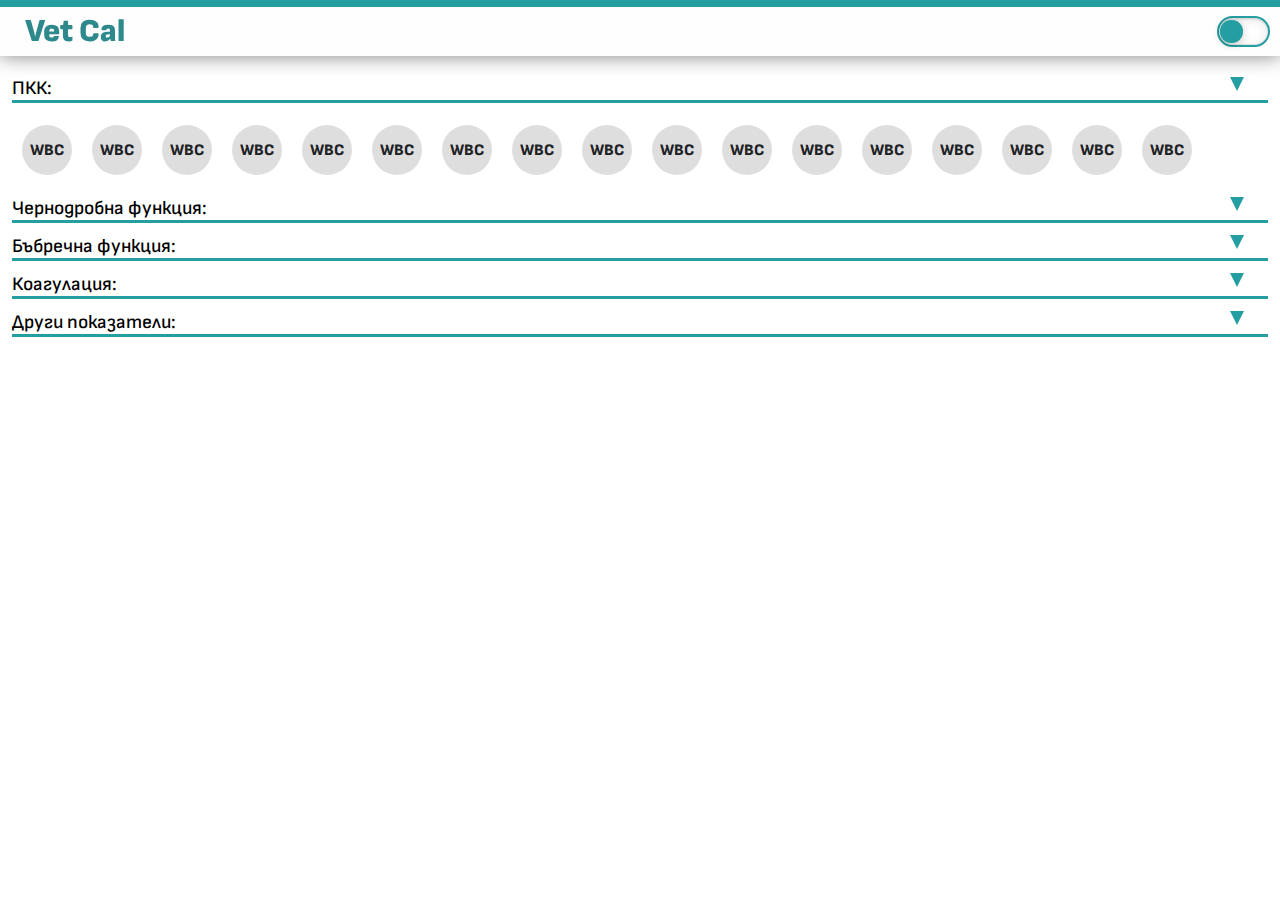
==== blood-analysis/blood-analysis.html @ f48bb6d6 "Blood analysis style done" ====
<!DOCTYPE html>
<html lang="en">
<head>
    <meta charset="UTF-8">
    <meta name="viewport" content="width=device-width, initial-scale=1.0">
    <title>Vet Cal</title>
    <link rel="stylesheet" href="./../css/style.css">
    <link rel="stylesheet" href="./../css/calculate-drug.css">
    <link rel="stylesheet" href="./blood-panel.css">
    <link rel="stylesheet" href="https://cdn.jsdelivr.net/npm/swiper@10/swiper-bundle.min.css"/>
    <link rel="stylesheet" href="https://cdnjs.cloudflare.com/ajax/libs/font-awesome/6.1.2/css/all.min.css" integrity="sha512-1sCRPdkRXhBV2PBLUdRb4tMg1w2YPf37qatUFeS7zlBy7jJI8Lf4VHwWfZZfpXtYSLy85pkm9GaYVYMfw5BC1A==" crossorigin="anonymous" referrerpolicy="no-referrer" />
    
</head>

<body>

    <header>
        <div id="header-container">
                    <div id="header-logo">Vet Cal</div>

        <div id="dark-mode-toggle" class="dark-mode-btn">
            <div class="dark-mode--indicator">
              <div class="dark-mode--icon-container">
                <i class="dark-mode--icon fa-solid"></i>
              </div>
            </div>
        </div>

        </div>

    </header>

    <div class="behind-header"></div>

    <div id="blood-panel-container">
        <div class="panel">ПКК:</div>
        <div id="cbc-panel">
            <div id="wbc-info">
                <div class="panel-index">WBC</div>
                <!-- <div class="panel-index-info">Левкоцити (бели кръвни клетки)</div>
                <div>Значение значение значение</div>
                <div class="panel-elevated">
                    - инфекция
                    <br>
                    - възпаление
                    <br>
                    - стрес
                    <br>
                    - алергии (повишение на еозинофили)
                    <br>
                    - някои лекарства (като кортикостероиди)
                    </div>
                <div class="panel-lowered">
                    - увреждания на костния мозък
                    <br>
                    - вирусни инфекции
                    <br>
                    - силни инфекции
                    <br>
                    - автоимунни заболявания
                    <br>
                    - дефицити на хр. в-ва;
                    <br>
                    - някои лекарства
                </div> -->
            </div>
            <div id="wbc-info">
                <div class="panel-index">WBC</div>
            </div>
            <div id="wbc-info">
                <div class="panel-index">WBC</div>
            </div>
            <div id="wbc-info">
                <div class="panel-index">WBC</div>
            </div>
            <div id="wbc-info">
                <div class="panel-index">WBC</div>
            </div>
            <div id="wbc-info">
                <div class="panel-index">WBC</div>
            </div>
            <div id="wbc-info">
                <div class="panel-index">WBC</div>
            </div>
            <div id="wbc-info">
                <div class="panel-index">WBC</div>
            </div>
            <div id="wbc-info">
                <div class="panel-index">WBC</div>
            </div>
            <div id="wbc-info">
                <div class="panel-index">WBC</div>
            </div>
            <div id="wbc-info">
                <div class="panel-index">WBC</div>
            </div>
            <div id="wbc-info">
                <div class="panel-index">WBC</div>
            </div>
            <div id="wbc-info">
                <div class="panel-index">WBC</div>
            </div>
            <div id="wbc-info">
                <div class="panel-index">WBC</div>
            </div>
            <div id="wbc-info">
                <div class="panel-index">WBC</div>
            </div>
            <div id="wbc-info">
                <div class="panel-index">WBC</div>
            </div>
            <div id="wbc-info">
                <div class="panel-index">WBC</div>
            </div>
        </div>
        <div class="panel">Чернодробна функция:</div>
        <div class="panel">Бъбречна функция:</div>
        <div class="panel">Коагулация:</div>
        <div class="panel">Други показатели:</div>
    </div>

   

    <script
        src="https://code.jquery.com/jquery-3.7.0.slim.js"
        integrity="sha256-7GO+jepT9gJe9LB4XFf8snVOjX3iYNb0FHYr5LI1N5c="
        crossorigin="anonymous"></script>
        <script src="https://cdn.jsdelivr.net/npm/swiper@10/swiper-bundle.min.js"></script>
    <script src="./../dark-mode.js"></script>

    <script src="./blood-analysis.js"></script>
</body>
</html>
---- css/style.css ----
@font-face {
  font-family: "SofiaSans-VariableFont_wght";
  src: url(./fonts/SofiaSans-VariableFont_wght.ttf);
}


* {
  box-sizing: border-box;
  margin: 0px;
  font-family: SofiaSans-VariableFont_wght;
  /* ПРОТИВ КОПИРАНЕ:
    user-select: none;
  -moz-user-select: none;
  -webkit-user-select: none; */
  color: var(--text-color);
  /* transition: background 0.8s, color 0.8s; */
}

:root {
  --background-color: #dce0e0;
  --background-color-breadcrumb: #dce0e0;
  --background-color-h1: #2d898b;
  --background-color-h1-mobile: #e05a05;
  --background-color-h2: #ff4000;
  --text-color-h1:#fefefe;
  --text-color-h2:#ff4000;
  --border-bottom-h2: #bdc0c0;

  --background-color-footer: #202124;

  --background-color-header-mobile: #ffffff;
  --background-color-content-mobile: #ffffff;
  --background-color-header-section-mobile: #e1dddd;
  --background-color-mobile-navigation: #efefef;

  --background-color-button: #f78104;
  --background-color-gray: #778383;
  --background-color-scroll-indicator: #b8b8b8;

  --shadow-color-article: #969696;

  --header-color: #fefefe;
  --header-color-logo: #fefefe;
  --header-border-color: #249ea0;

  --text-color: #000000;
  --text-color-invert: #ffffff;
  --text-color-light: #cecece;
  --text-color-footer: #dce0e0;
  --text-color-calendar: #000000;
  --dark-mode-btn-color: #9176FF;
  --dark-mode-btn-dark-color: #1a1a1a;
  --dark-mode-btn-dark-icon-color: #fff;
  --dark-mode-btn-light-color: #f7f7f7;
  --dark-mode-btn-light-icon-color: #FFDE59;
  --td-table-color:#dddddd;

  --text-color-red: #e60000;
  --text-color-yellow: #f7e904;
  --text-color-orange: #f78104;
  --text-color-blue: #008083;
  --text-color-dark-orange:#fd5901;
  --text-color-dark-blue: #005f60;
  --text-color-royal-blue: #0000CC;

  --text-color-light-orange:#faab36;
  --text-color-light-blue:#249ea0;
  --text-color-very-light-blue: #009db5;


  --box-shadow-wsava-calendar: #f781046b;
  --box-shadow-calendar: #249ea09e;
  --background-color-tr-odd: #ffe94b85;

  --background-color-home-menu:#dce0e0;
}

.darkMode {
  /* --background-color: #19191d; */
  --background-color: #1c1c21;
  --background-color-breadcrumb: var(--background-color);
  --background-color-breadcrumb-mobile: var(--background-color);
  --background-color-h1: #005f60;
  --background-color-h2: #902400;
  --text-color-h1:#dce0e0;
  --text-color-h2:#d33501;
  --border-bottom-h2: #494949;

  --background-color-header-mobile: #27282f;
  --background-color-content-mobile: #27282f;
  /* --background-color-header-mobile: #212127;
  --background-color-content-mobile: #212127;  */
  
  --background-color-header-section-mobile: #202124;
  --background-color-mobile-navigation: #1c1c21;

  --background-color-footer: #141416;

  --background-color-button: #994f00;
  --background-color-gray: #444c4c;
  --background-color-scroll-indicator: #050505;

  --shadow-color-article: #161616;

  --header-color: #27282f;
  /* --header-color: #212127; */
  --header-border-color: #005f60;
  --text-color: #bdbdbd;
  --text-color-invert: #000000;
  --td-table-color:#1a1a1a;



  --text-color-red: #c62e2e;
  --text-color-yellow: #beb300;
  --text-color-orange: #b55d00;
  --text-color-blue: #008083;
  
  /* --text-color-dark-orange:#ab4b17; */
  --text-color-dark-orange:#d34c03;
  --text-color-dark-blue: #005f60;
  --text-color-royal-blue: #009db5;

  --text-color-light-orange:#faab36;
  --text-color-very-light-blue: #005f60;

  --box-shadow-wsava-calendar: #0000006b;
  --box-shadow-calendar: #0808089e;
  --background-color-tr-odd: #11111185;

  --background-color-home-menu:#333;
}


/* -------------- BUTTON -------------- */
.dark-mode-btn {

  position: relative;
  display: flex;

  width: 53.2px;
  height: 30.8px;

  border-radius: 10em;
  padding: 0 0.1em;
  align-items: center;
  background-color: #fff;
  border: solid 2.6px var(--header-border-color);
  box-shadow: inset 0 1.6px 12px rgba(0,0,0, .1),
              inset 0 1.6px 1.6px rgba(0,0,0, .1),
              inset 0 -0.8px 0.8px rgba(0,0,0, .1);
  cursor: pointer;
}

.dark-mode--indicator{
  background-color: var(--header-border-color);

  width: 22.4px;
  height: 22.4px;

  border-radius: 50%;
  position: absolute;
  box-shadow: 0 1.6px 8.8px rgba(0,0,0, .2);
  transition: transform .3s ease;
}

.dark-mode--icon-container{
  width: 100%;
  height: 100%;
  display: flex;
  justify-content: center;
  align-items: center;
}

.dark-mode--icon{
  color: var(--dark-mode-btn-light-icon-color);
  /* font-size: 3rem; */
}

/* -------------- ANIMATION ------------ */
.dark-mode--icon.animated{
  animation: spin 0.5s;
}

@keyframes spin{
  to {
    transform: rotate(360deg);
  }
}

/* -------------- DARKMODE -------------- */
body.darkmode{
  background-color: var(--dark-mode-btn-dark-color);
}

.darkmode .dark-mode-btn{
  box-shadow: inset 0 8px 60px rgba(0,0,0, .3),
              inset 8px 0 8px rgba(0,0,0, .3),
              inset 0 -4px 4px rgba(0,0,0, .3);
}

.darkmode .dark-mode--indicator{
  transform: translateX(1.4em);
  background-color: var(--dark-mode-btn-dark-color);
  box-shadow: 0 8px 40px rgba(0,0,0, .3);
}

.darkmode .dark-mode--icon{
  color: var(--dark-mode-btn-dark-icon-color);
}


header {
  position: fixed;
  width: 100%;
  margin: 0;
  padding: 0px 0px;
  background-color: var(--background-color-header-section-mobile);
}

#header-container {
  display: flex;
  align-items: center;
  justify-content: space-between;
  /* border-bottom: 7px solid var(--header-border-color); */
  border-top: 7px solid var(--header-border-color);
  background-color: var(--header-color);
  padding: 5px 10px;
  box-shadow: 0px 0.01px 20px 0px rgb(0 0 0 / 50%);
}

#header-logo {
  /* margin: 0 auto 0 0; */
  padding: 0px 15px;
  font-size: 2rem;
  font-weight: 900;
  color: var(--background-color-h1)
}

.behind-header {
  height: 65px;
  width: 100%;
}













  
.hidden     {display: none;}

.yellow           {color: var(--text-color-yellow)!important;}
.orange           {color: var(--text-color-orange)!important;}
.blue             {color: var(--text-color-blue)!important;}
.dark-orange      {color: var(--text-color-dark-orange)!important;}
.dark-blue        {color: var(--text-color-dark-blue)!important;}
.royal-blue       {color: var(--text-color-royal-blue)!important;}
.lignt-orange     {color: var(--text-color-lignt-orange)!important;}
.light-blue       {color: var(--text-color-light-blue)!important;}
.very-light-blue  {color: var(--text-color-very-light-blue)!important;}
.red              {color: var(--text-color-red)!important;}

.italic                 {font-style: italic;}
.bold                   {font-weight: bold;}
.underline              {text-decoration: underline;}
.tshadow                {text-shadow: 0px 0px 10px #000000;}
.fw800                  {font-weight: 800;}
.fw900                  {font-weight: 900;}
.link-underline:hover   {text-decoration:underline;}

.fs8        {font-size: 8px;}
.fs12       {font-size: 12px;}
.fs16       {font-size: 16px;}
.fs24       {font-size: 24px;}
.fs27       {font-size: 27px;}
.fs36       {font-size: 36px;}

.lw24       {line-height: 24px;}

.p0        {padding: 0px;}
.p4        {padding: 4px;}
.p8        {padding: 8px;}
.p12       {padding: 12px;}
.p16       {padding: 16px;}
.p24       {padding: 24px;}
.p32       {padding: 32px;}

.pt8        {padding-top: 8px;}
.pt16       {padding-top: 16px;}
.pt24       {padding-top: 24px;}
.pt32       {padding-top: 32px;}

.pr8        {padding-right: 8px;}
.pr16       {padding-right: 16px;}
.pr24       {padding-right: 24px;}
.pr32       {padding-right: 32px;}

.pl8        {padding-left: 8px;}
.pl16       {padding-left: 16px;}
.pl24       {padding-left: 24px;}
.pl32       {padding-left: 32px;}

.pb8        {padding-bottom: 8px;}
.pb16       {padding-bottom: 16px;}
.pb24       {padding-bottom: 24px;}
.pb32       {padding-bottom: 32px;}

.plr8       {padding: 0px 8px;}
.plr16      {padding: 0px 16px;}
.plr32      {padding: 0px 32px;}

.m10        {margin: 10px}

.ml0        {margin-left: 0px;}
.ml40       {margin-left: 40px;}
.ml80       {margin-left: 80px;}
.ml120      {margin-left: 120px;}
.mr0        {margin-right: 0px;}
.mr40       {margin-right: 40px;}
.mr80       {margin-right: 80px;}
.mr120      {margin-right: 120px;}

.center-text     {text-align-last: center;}
.center-content  {
                    width: fit-content;
                    margin: auto;
                 }

.no-dec {
    text-decoration: none;
    color: inherit;
}

.imgh500       {height: 500px;}
.imgw500       {width: 500px;}
.img300x500    {max-width: 500px;
                max-height: 300px;
                object-fit: contain;}

.flleft         {float: left;}
.flright        {float: right;}
---- css/calculate-drug.css ----
.choose-pet {
    display: flex;
    align-items: center;
    justify-content: center;
    padding: 10px;
}

#chose-cat, #chose-dog, #chose-both {
    margin: 10px;
    padding: 8px;
    width: calc(100% / 3);
    border-radius: 3px;
    background: #dedede;
    text-align: center;
    cursor: pointer;
    transition: .3s;
}


#chose-cat.selected,
#chose-dog.selected,
#chose-both.selected {
    background: #4b8ffa;
}

.insert-info {
    display: flex;
    align-items: center;
    justify-content: flex-end;
    padding: 10px; 
}

#weight-input, #weight-input-unit, #searchDrug {
    height: 45px;
    padding: 8px;
    border-radius: 3px;
    border: 0.01px solid rgba(0, 0, 0, 0.462);
    color: #000000;
}

#weight-input {
    width: calc(100% - 45% - 3px);
    font-size: 1rem;
}

#weight-input-unit {
    width: calc(45% - 10px);
}

#container--calculator label {
    margin-right: auto;
    padding-left: 10px;
}

.insert-info-box {
    width: 65%;
    margin-left: auto;
}

#searchDrug {
    width: calc(100% - 10px);
    font-size: 1rem;
}

#searchDrug--dropdown {
    position: absolute;
    margin-top: -9px;
    margin-left: 35.3%;
    width: calc(64.7% - 20px);
    display: flex;
    flex-direction: column;
    background: #cacaca;
    line-height: 2rem;
    z-index: 50;
}

#searchDrug--dropdown div {
    padding: 6px;
    border-bottom: 0.01px dotted rgb(0 0 0 / 30%);
    color:#000000;
}

#calculate-btn {
    font-size: 1rem;
    font-weight: 700;
    color: white;
    height: 45px;
    border-radius: 3px;
    border: 0;
    background: #d60b52;
    width: calc(64.7% - 20px);
    display: flex;
    justify-content: center;
    align-items: center;
    margin-left: 35.3%;
}







#calculated-dose {
    padding: 10px;
}

.div-drug-calculated {
    cursor: pointer;
    /* background: #4b8ffa4f; */
    /* background: #41ace154; */
    background: #249ea057;
    padding: 8px;
    border-radius: 6px;
}

#div-active-substance, #div-active-substance-dose {
    font-size: 0.8rem;
}

#div-calculated-doses {
    display: flex;
    margin-left: auto;
    justify-content: flex-end;
    gap: 10px;
}

#div-drug-needed-as {
    background: #4b8ffa;
    color: #fff;
    padding: 5px 5px;
}

#div-drug-needed-med {
    background: #d60b52;
    color: #fff;
    padding: 5px 5px;
}

#div-drug-appl {
    display: flex;
    justify-content: space-between;
    padding: 5px 0px;
}

/* #div-drug-application {
    font-style: italic;
} */
---- blood-analysis/blood-panel.css ----
.panel {
    border-bottom: 3px solid var(--header-border-color);
    font-size: 1.2rem;
    font-weight: 500;
    margin: 12px;
}

.panel::after {
    content: "";
    border-left: 7px solid transparent;
    border-right: 7px solid transparent;
    border-top: 14px solid #249ea0;
    position: absolute;
    right: 36px;
}

#cbc-panel {
    display: flex;
    flex-wrap: wrap;
    justify-content: flex-start;
    /* margin: calc((100% - 355px)/2); */
    margin: 12px
}

#wbc-info {
    margin: 10px;
}

.panel-index {
    display: flex;
    background: #dedede;
    border-radius: 50%;
    width: 50px;
    height: 50px;
    /* margin: 20px; */
    justify-content: center;
    align-items: center;
    font-weight: 800;
    color: var(--background-color-footer);
    /* box-shadow: 0px 0px 20px 0px #dedede; */
    transition: .3s;
    cursor: pointer;
}

.panel-index.selected {
    background: #4b8ffa;
}

.panel-index-info {
    font-weight: 700;
}

.panel-elevated {
    background: hsl(339deg 90% 44% / 50%);
    padding: 8px;
}

.panel-lowered {
    background: hsl(181deg 63% 38% / 50%);
    padding: 8px;
}
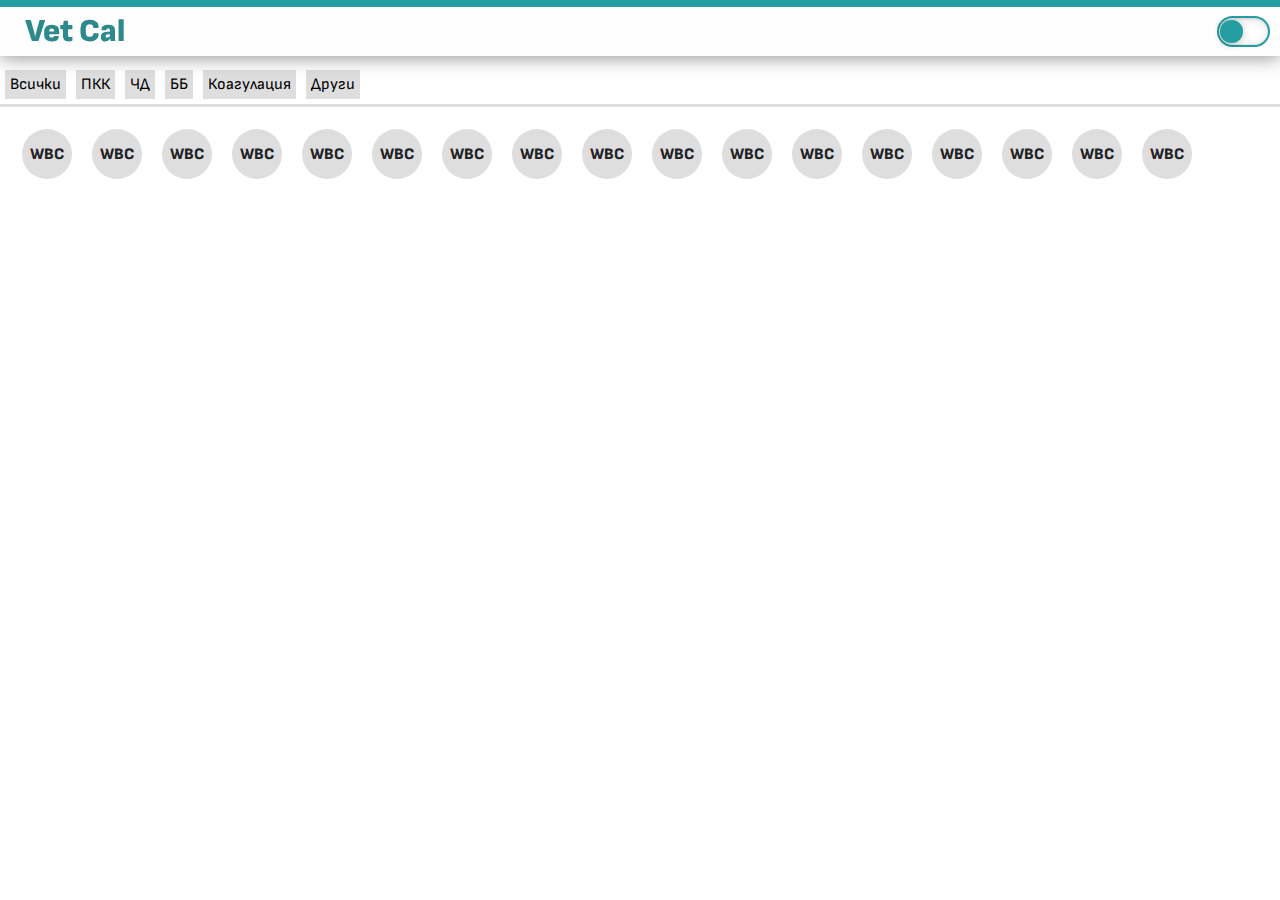
==== commit 07c3d794: "blood analysis version 2" ====
--- a/blood-analysis/blood-analysis.html
+++ b/blood-analysis/blood-analysis.html
@@ -32,8 +32,103 @@
 
     <div class="behind-header"></div>
 
+    <!-- <div id="blood-panel-container">
+        <div class="panel">ПКК:</div>
+        <div id="cbc-panel">
+            <div id="wbc-info">
+                <div class="panel-index">WBC</div>
+                <div class="panel-index-info">Левкоцити (бели кръвни клетки)</div>
+                <div>Значение значение значение</div>
+                <div class="panel-elevated">
+                    - инфекция
+                    <br>
+                    - възпаление
+                    <br>
+                    - стрес
+                    <br>
+                    - алергии (повишение на еозинофили)
+                    <br>
+                    - някои лекарства (като кортикостероиди)
+                    </div>
+                <div class="panel-lowered">
+                    - увреждания на костния мозък
+                    <br>
+                    - вирусни инфекции
+                    <br>
+                    - силни инфекции
+                    <br>
+                    - автоимунни заболявания
+                    <br>
+                    - дефицити на хр. в-ва;
+                    <br>
+                    - някои лекарства
+                </div>
+            </div>
+            <div id="wbc-info">
+                <div class="panel-index">WBC</div>
+            </div>
+            <div id="wbc-info">
+                <div class="panel-index">WBC</div>
+            </div>
+            <div id="wbc-info">
+                <div class="panel-index">WBC</div>
+            </div>
+            <div id="wbc-info">
+                <div class="panel-index">WBC</div>
+            </div>
+            <div id="wbc-info">
+                <div class="panel-index">WBC</div>
+            </div>
+            <div id="wbc-info">
+                <div class="panel-index">WBC</div>
+            </div>
+            <div id="wbc-info">
+                <div class="panel-index">WBC</div>
+            </div>
+            <div id="wbc-info">
+                <div class="panel-index">WBC</div>
+            </div>
+            <div id="wbc-info">
+                <div class="panel-index">WBC</div>
+            </div>
+            <div id="wbc-info">
+                <div class="panel-index">WBC</div>
+            </div>
+            <div id="wbc-info">
+                <div class="panel-index">WBC</div>
+            </div>
+            <div id="wbc-info">
+                <div class="panel-index">WBC</div>
+            </div>
+            <div id="wbc-info">
+                <div class="panel-index">WBC</div>
+            </div>
+            <div id="wbc-info">
+                <div class="panel-index">WBC</div>
+            </div>
+            <div id="wbc-info">
+                <div class="panel-index">WBC</div>
+            </div>
+            <div id="wbc-info">
+                <div class="panel-index">WBC</div>
+            </div>
+        </div>
+        <div class="panel">Чернодробна функция:</div>
+        <div class="panel">Бъбречна функция:</div>
+        <div class="panel">Коагулация:</div>
+        <div class="panel">Други показатели:</div>
+    </div> -->
+
+   
     <div id="blood-panel-container">
-        <div class="panel">ПКК:</div>
+        <div class="panel-filters">
+            <div class="panel">Всички</div>
+            <div class="panel">ПКК</div>
+            <div class="panel">ЧД</div>
+            <div class="panel">ББ</div>
+            <div class="panel">Коагулация</div>
+            <div class="panel">Други</div>
+        </div>
         <div id="cbc-panel">
             <div id="wbc-info">
                 <div class="panel-index">WBC</div>
@@ -113,13 +208,8 @@
                 <div class="panel-index">WBC</div>
             </div>
         </div>
-        <div class="panel">Чернодробна функция:</div>
-        <div class="panel">Бъбречна функция:</div>
-        <div class="panel">Коагулация:</div>
-        <div class="panel">Други показатели:</div>
+
     </div>
-
-   
 
     <script
         src="https://code.jquery.com/jquery-3.7.0.slim.js"
--- a/blood-analysis/blood-panel.css
+++ b/blood-analysis/blood-panel.css
@@ -1,20 +1,42 @@
 
+.panel-filters {
+    display: flex;
+    align-content: center;
+    align-items: center;
+    flex-wrap: wrap;
+    border-bottom: solid 3px #dedede;
+}
 
 .panel {
+    background: #dedede;
+    margin: 5px;
+    width: fit-content;
+    padding: 5px;
+    transition: .3s;
+    cursor: pointer;
+}   
+
+.panel.selected {
+    background: #4b8ffa;
+}
+
+/* .panel {
     border-bottom: 3px solid var(--header-border-color);
     font-size: 1.2rem;
     font-weight: 500;
     margin: 12px;
-}
+    transition: .3s;
+    cursor: pointer;
+} */
 
-.panel::after {
+/* .panel::after {
     content: "";
     border-left: 7px solid transparent;
     border-right: 7px solid transparent;
     border-top: 14px solid #249ea0;
     position: absolute;
     right: 36px;
-}
+} */
 
 #cbc-panel {
     display: flex;
